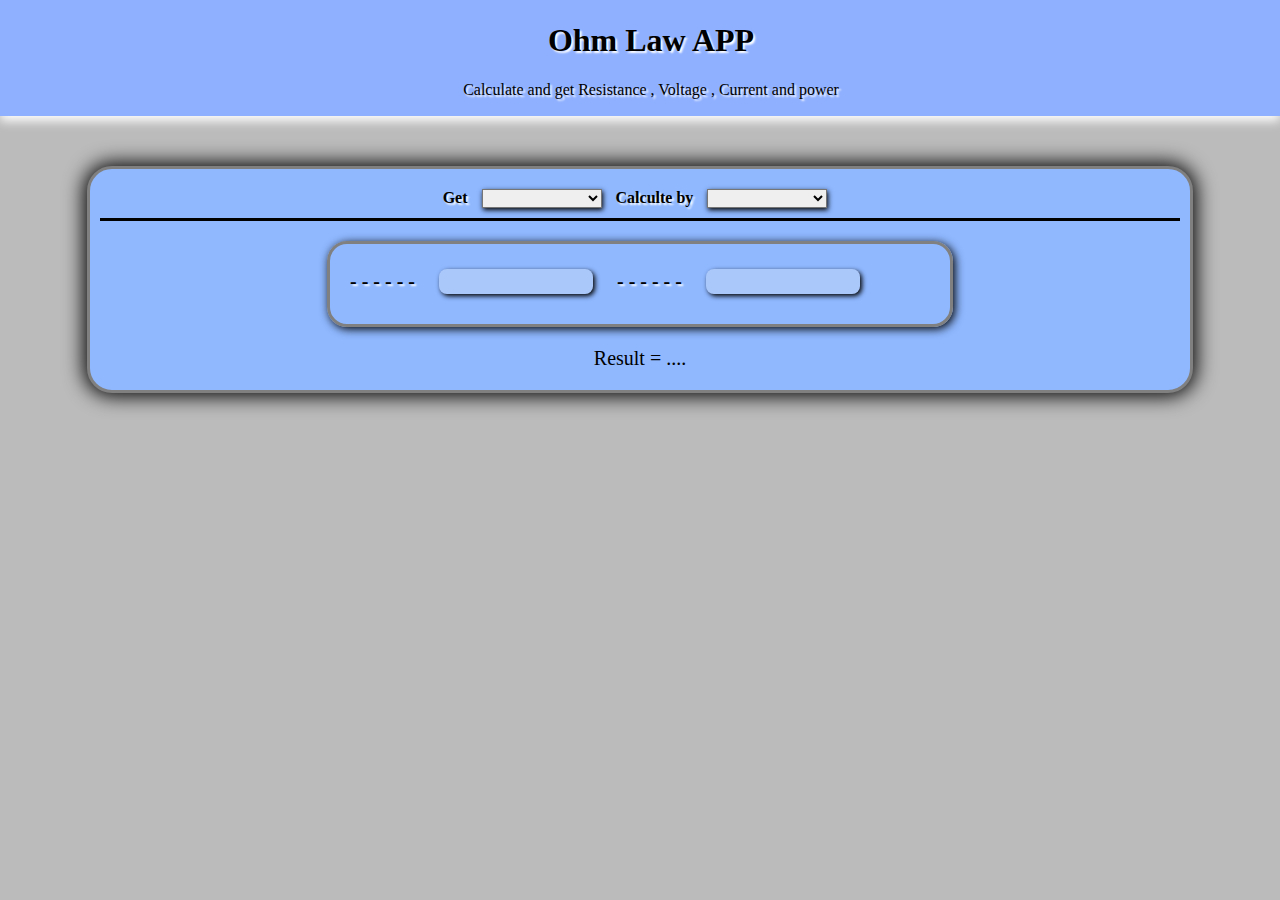
==== index.html @ 16abcfb8 "Create index.html" ====
<!DOCTYPE html>
<html>
	<head>
		<meta charset="utf-8">
		<meta name="description" content="Ohm Law APP">
		<meta name="author" content="Khaled Fathi">
		<meta name="email" content="khaledfathi@protonmail.com">
		<link rel="license" href="license/license.txt">
		<link rel="stylesheet" href="css/main.css" type="text/css">
		<link rel="shortcut icon" href="" type="icon">
		<style></style>
	</head>
	<body>
		<header>
			<div class="container">
				<div class="page_title">
					<h1>Ohm Law APP</h1>
					<p>Calculate and get Resistance , Voltage , Current and power </p>
				</div>
				<div class="title_image"></div>
			</div>
		</header>
		<article>
			<section class="container">
				<div class="app_container">
					<div class="selection">
						<label>Get </label>
						<select id="get_select">
							<option selected hidden></option><option>Resistance</option>
							<option>Voltage</option>
							<option>Current</option>
							<option>Power</option>
						</select>
						<label>Calculte by </label>
						<select id="type_select">
						</select>
					</div>
					<div class="app_body">
						<label id="input_a_label" place >- - - - - -</label>
						<input id="input_a" type="text" disabled>
						<label id="input_b_label">- - - - - -</label>
						<input id="input_b" type="text" disabled>
					</div>
					<div class="result">
						<p id="res">Result = .... </p>
					</div>
				</div>
			</section>
		</article>
		<footer>
		</footer>
		<!--JavaScript Files-->
		<script src="js/ohm_law_class.js"></script>
		<script src="js/main.js"></script>
	</body>
</html>
---- css/main.css ----
/*global rules*/
body{
	margin:0px;
	background-color:#bbb;
}
.container{
	position:relative;
	width:1300px;
	margin:0px auto;
}
/**********************************/
/*start header*/
header{
	background-color:#8fb0ff;
	box-shadow:0px 5px 10px white;
	padding:1px;
}
.page_title{
	text-align:center;
	text-shadow : 2px 2px 2px white;
}
/*end header*/
/**********************************/

/*start article*/
article .container{
	background-color:#8fb8ff;;
	margin-top:50px;
	border:3px solid gray;
	border-radius:25px;
	box-shadow :0px 0px 20px 3px black;
	width:1100px;
}
.selection{
	border-bottom:3px solid black;
}
.selection , .selection select{
	min-width:120px;
	margin:10px;
	text-align:center;
	font-weight:bold;
}
.selection label{
	text-shadow:2px 2px 2px white;	
}

.selection select{
	box-shadow:1px 2px 5px black;
}
.app_body{
	height:80px;
	border:3px solid gray;
	box-shadow:2px 2px 10px;
	border-radius :20px;
	width:620px;
	margin :20px auto 0;
}
.app_body input{
	border:none;
	border-radius:8px;
	box-shadow:2px 2px 5px black;
	width:150px;
}
.app_body input , .app_body label{
	font-size:20px;
	margin :25px 0 0 20px;
	font-weight:bold;
}
.app_body label{
	margin-top:27px;
	text-shadow:2px 2px 2px white;
}
.result{
	width:600px;
	margin: 20px auto;
	font-size:20px;
	text-align :center;
}
/*end article*/
/**********************************/



/*start framework*/
.clear_fix{
	clear:both;
}
/*start framework*/
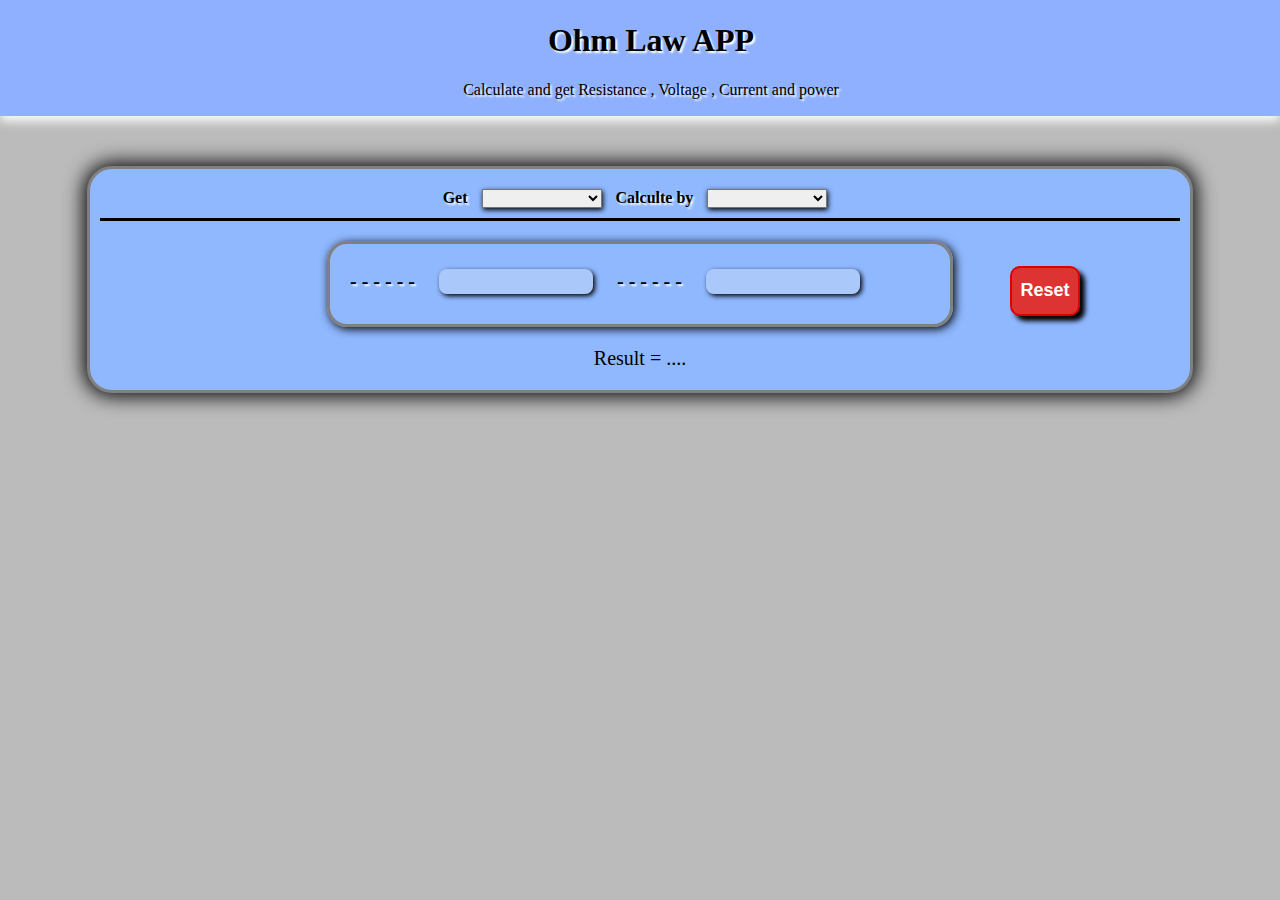
==== commit 1667f6dd: "Update index.html" ====
--- a/index.html
+++ b/index.html
@@ -5,6 +5,7 @@
 		<meta name="description" content="Ohm Law APP">
 		<meta name="author" content="Khaled Fathi">
 		<meta name="email" content="khaledfathi@protonmail.com">
+			<meta name="viewport" content="width=device-width , initial-scale=1, maximum-scale=1, user-scalable=no">
 		<link rel="license" href="license/license.txt">
 		<link rel="stylesheet" href="css/main.css" type="text/css">
 		<link rel="shortcut icon" href="" type="icon">
@@ -41,9 +42,13 @@
 						<label id="input_b_label">- - - - - -</label>
 						<input id="input_b" type="text" disabled>
 					</div>
+					<div class="logo">
+						<img id="electronic_logo"  width=80 >
+					</div>
 					<div class="result">
 						<p id="res">Result = .... </p>
 					</div>
+					<button id="clear_data" class="clear_button" title="Clear inputs data ">Reset</button>
 				</div>
 			</section>
 		</article>
@@ -51,6 +56,7 @@
 		</footer>
 		<!--JavaScript Files-->
 		<script src="js/ohm_law_class.js"></script>
-		<script src="js/main.js"></script>
+		<script src="js/app.js"></script>
+		<script src="js/others.js"></script>
 	</body>
 </html>
--- a/css/main.css
+++ b/css/main.css
@@ -1,4 +1,3 @@
-
 /*global rules*/
 body{
 	margin:0px;
@@ -48,6 +47,34 @@
 .selection select{
 	box-shadow:1px 2px 5px black;
 }
+.app_container{
+	position:relative;
+}
+.app_container button{
+	position:absolute;
+	right:110px;
+	top:87px;
+	background-color:#d33;
+	width:70px;
+	height:50px;
+	color:white;
+	font-weight:bold;
+	font-size:18px;
+	border:2px solid #d00;
+	border-radius:10px;
+	box-shadow:5px 5px 5px black;
+}
+.app_container button:hover{
+	box-shadow:5px 5px 5px white;
+	background-color:white;
+	color:red;
+}
+.app_container button:active{
+	box-shadow:5px 5px 5px green;
+	background-color:#658;
+	border:2px solid lightblue;
+	color:white;
+}
 .app_body{
 	height:80px;
 	border:3px solid gray;
@@ -77,13 +104,10 @@
 	font-size:20px;
 	text-align :center;
 }
+.logo img{
+	position:absolute;
+	top:95px;
+	left:110px;
+}
 /*end article*/
 /**********************************/
-
-
-
-/*start framework*/
-.clear_fix{
-	clear:both;
-}
-/*start framework*/
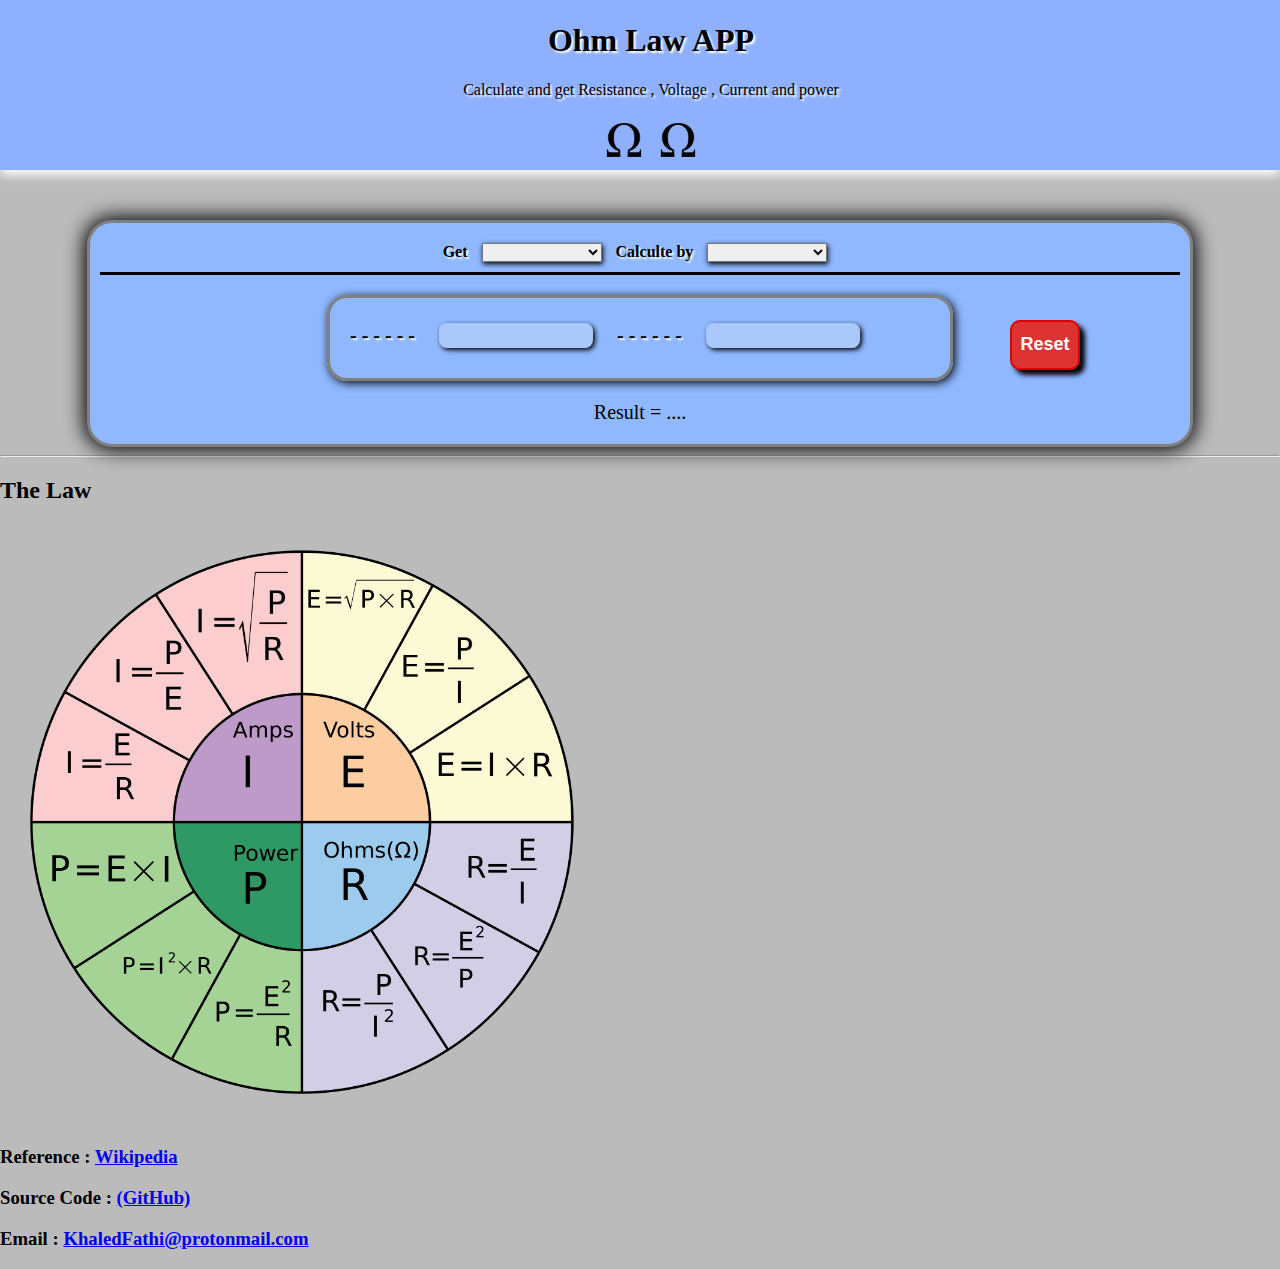
==== commit d4928498: "Update index.html" ====
--- a/index.html
+++ b/index.html
@@ -8,7 +8,7 @@
 			<meta name="viewport" content="width=device-width , initial-scale=1, maximum-scale=1, user-scalable=no">
 		<link rel="license" href="license/license.txt">
 		<link rel="stylesheet" href="css/main.css" type="text/css">
-		<link rel="shortcut icon" href="" type="icon">
+		<link rel="shortcut icon" href="images/ohm_logo.png" type="icon">
 		<style></style>
 	</head>
 	<body>
@@ -17,6 +17,8 @@
 				<div class="page_title">
 					<h1>Ohm Law APP</h1>
 					<p>Calculate and get Resistance , Voltage , Current and power </p>
+					<img class="image1" src="images/ohm_logo.png" width="50px">
+					<img class="image2" src="images/ohm_logo.png" width="50px">
 				</div>
 				<div class="title_image"></div>
 			</div>
@@ -51,6 +53,18 @@
 					<button id="clear_data" class="clear_button" title="Clear inputs data ">Reset</button>
 				</div>
 			</section>
+			
+			<section class="information_container">
+				<hr>
+				<h2>The Law</h2>
+				<img src="images/ohm_law.png" width="600px">
+				
+				<div class="links">
+					<h3> Reference : <a href="https://en.wikipedia.org/wiki/Ohm%27s_law" target="_blank">Wikipedia</a></h3>
+					<h3>Source Code : <a href="https://github.com/khaledfathi/Ohm_Law" target="_blank"> (GitHub)</a></h3>
+					<h3>Email : <a href="mailto:khaledfathi@protonmail.com">KhaledFathi@protonmail.com</a></h3>
+				</div>		
+			</section>	
 		</article>
 		<footer>
 		</footer>
